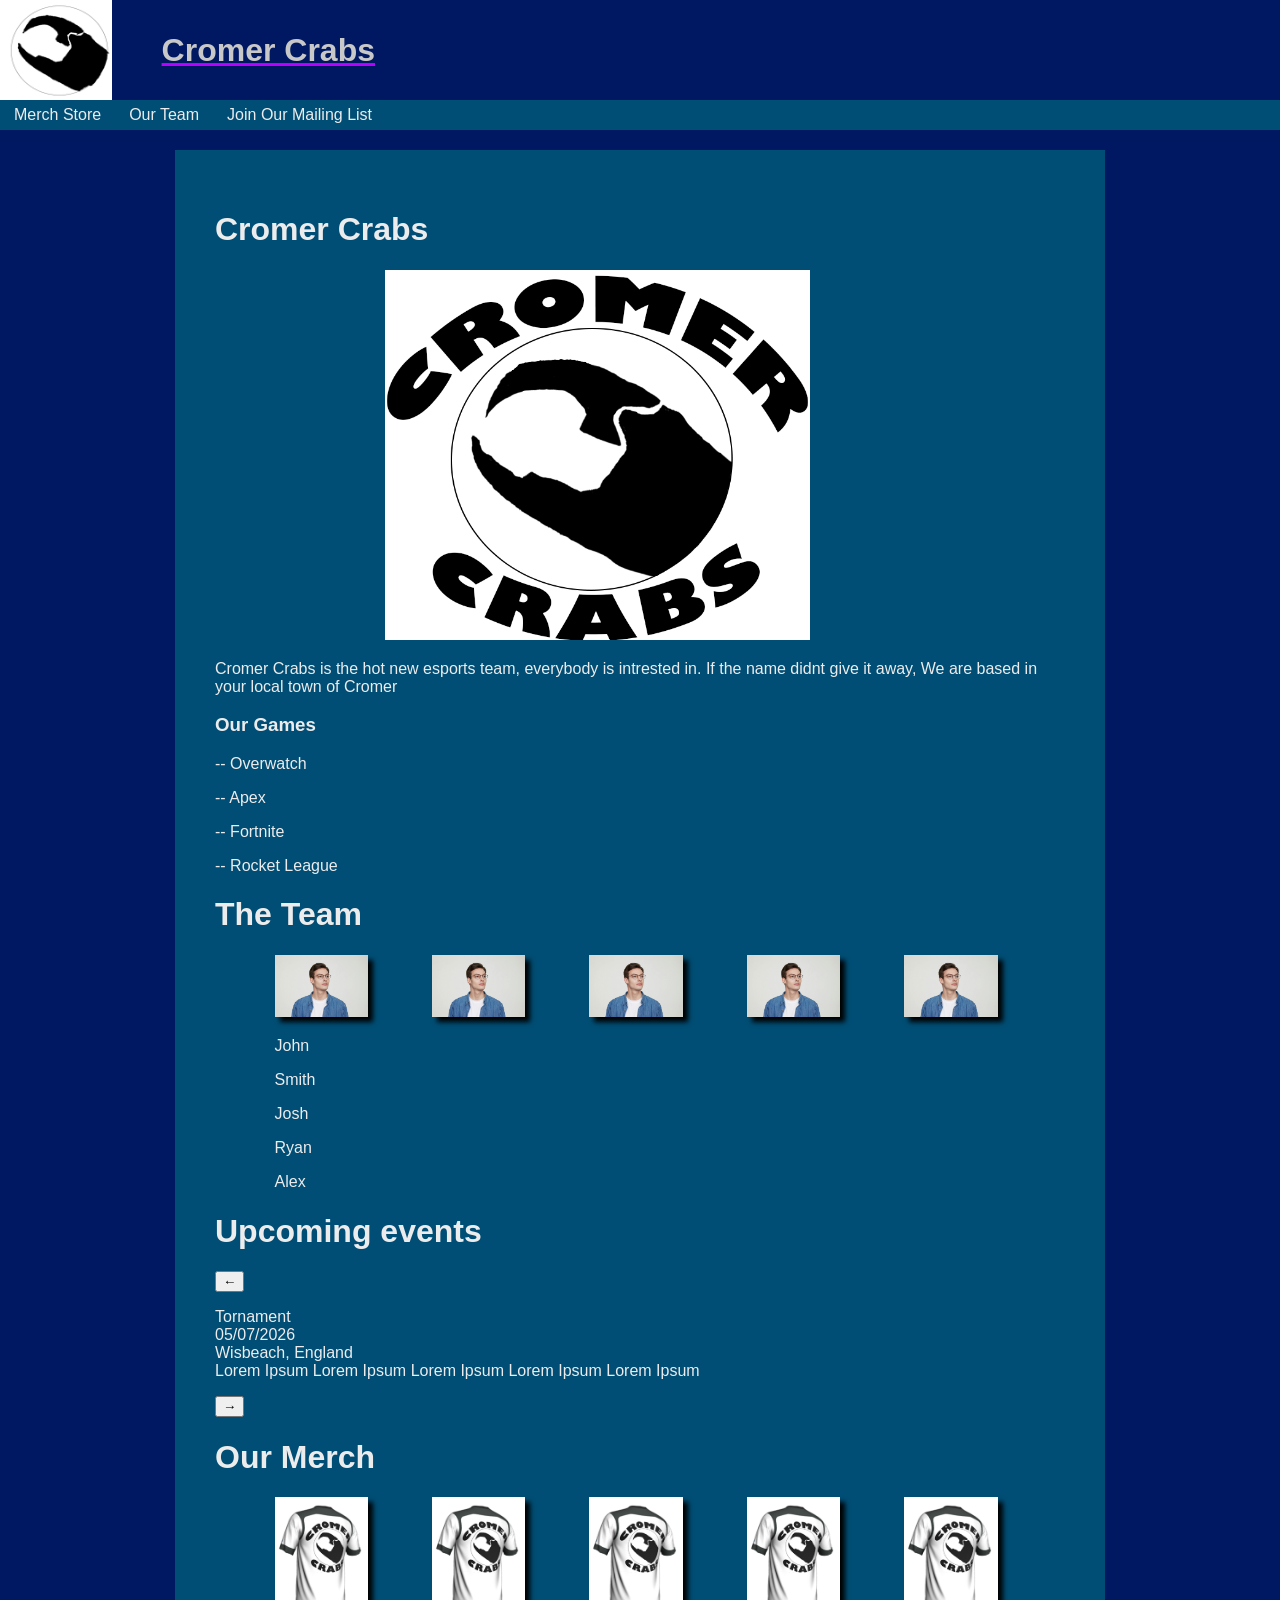
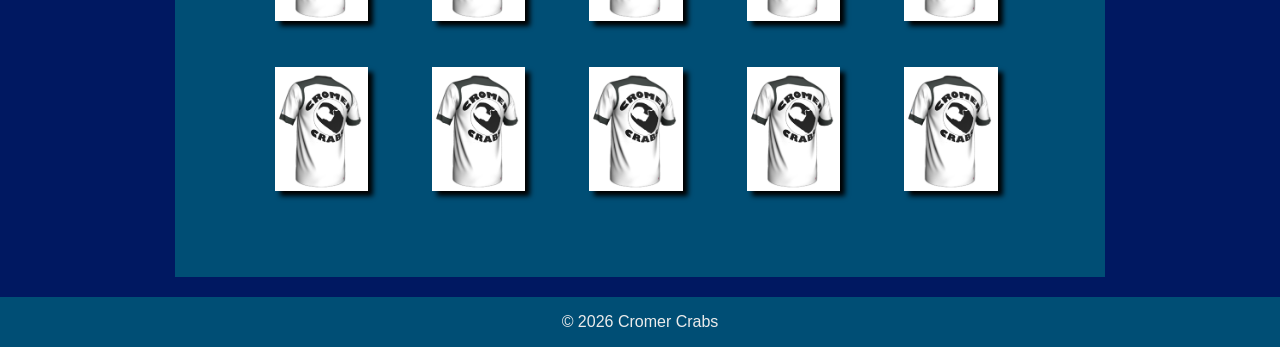
==== Cromer Crabs website/HomePage.html @ 7eeb71aa "getting somewhere?" ====
<!DOCTYPE html>
<html lang="en">
    <head>
        <meta charset="UTF-8">
        <meta name="viewport" content="width=device-width, initial-scale=1.0">
        <link rel="stylesheet" href="HomePage.css">
        <title>Cromer Crabs/ Home page</title>
    </head>
    <body>
        <header>
            <div id="top-header">
                <a href="HomePage.html" id="top-header-logo-link">
                    <img id="top-header-logo" src="assets/img/real logo design 1 .png">
                </a>
                <h1>Cromer Crabs</h1>
            </div>
            <nav>
                <a href="MerchStore.html">Merch Store</a>
                <a href="TeamProfiles.html">Our Team</a>
                <a href="MailingList.html">Join Our Mailing List</a>
            </nav>
        </header>
        <main>
            <h1>Cromer Crabs</h1>
            <img class="Crabs-intro-img" src="assets/img/logo .png">
            <br>
            <p class="into-text">Cromer Crabs is the hot new esports team, everybody is intrested in. If the name didnt give it away, We are based in your local town of Cromer</p>
            <h3>Our Games</h3>
            <p>-- Overwatch</p>
            <p>-- Apex</p>
            <p>-- Fortnite</p>
            <p>-- Rocket League</p>

            <h1>The Team</h1>
            <img class="main-img-half-width" src="assets/img/Team profile.jpg">
            <img class="main-img-half-width" src="assets/img/Team profile.jpg">
            <img class="main-img-half-width" src="assets/img/Team profile.jpg">
            <img class="main-img-half-width" src="assets/img/Team profile.jpg">
            <img class="main-img-half-width" src="assets/img/Team profile.jpg">
            <p class="Team-Member">John</p>
            <p class="Team-Member">Smith</p>
            <p class="Team-Member">Josh</p>
            <p class="Team-Member">Ryan</p>
            <p class="Team-Member">Alex</p>

            <h1>Upcoming events</h1>
            <div id="Events">
            <button onclick="EventChangeLeft()">&larr;</button>
            <p id="Event">Tornament<br>05/07/2026<br>Wisbeach, England<br>Lorem Ipsum Lorem Ipsum Lorem Ipsum Lorem Ipsum Lorem Ipsum</p>
            <button onclick="EventChangeRight()">&#8594;</button>
        </div>
        <script>
            function EventChangeLeft()
            {
                document.getElementById("Event").innerHTML = "Tornament<br>05/07/2026<br>Wisbeach, England<br>Lorem Ipsum Lorem Ipsum Lorem Ipsum Lorem Ipsum Lorem Ipsum";
            }
            function EventChangeRight()
            {
                document.getElementById("Event").innerHTML = "Meet & Greet<br>26/11/2026<br>New York, USA<br>Lorem Ipsum Lorem Ipsum Lorem Ipsum Lorem Ipsum Lorem Ipsum"
            }
        </script>

            <h1>Our Merch</h1>
            <img class="Merch-Preview" src="assets/img/Cromer Crabs Merch.png">
            <img class="Merch-Preview" src="assets/img/Cromer Crabs Merch.png">
            <img class="Merch-Preview" src="assets/img/Cromer Crabs Merch.png">
            <img class="Merch-Preview" src="assets/img/Cromer Crabs Merch.png">
            <img class="Merch-Preview" src="assets/img/Cromer Crabs Merch.png">
            <img class="Merch-Preview" src="assets/img/Cromer Crabs Merch.png">
            <img class="Merch-Preview" src="assets/img/Cromer Crabs Merch.png">
            <img class="Merch-Preview" src="assets/img/Cromer Crabs Merch.png">
            <img class="Merch-Preview" src="assets/img/Cromer Crabs Merch.png">
            <img class="Merch-Preview" src="assets/img/Cromer Crabs Merch.png">
        </main>
        <footer>
           <p>&copy; 2026 Cromer Crabs</p> 
        </footer>
    </body>
</html>
---- Cromer Crabs website/HomePage.css ----
/* REMEMBER: # for id selectors, . for class selectors*/

:root
{
    --main-background: rgb(0, 24, 97);
    --lighter-background: rgb(0, 78, 117);
    --main-text: rgb(236, 236, 236);
    --title-text: rgb(200,200,200);
    --emphasis: rgb(183, 0, 255);
}
* 
{
    font-family: Arial, Helvetica, sans-serif;
}
body
{
    margin: 0px;
    background-color: var(--main-background);
    min-height: 100vh;
    display: flex;
    flex-direction: column;
}
#top-header
{
    background-color: var(--main-background);
    text-decoration: underline;
    color: var(--title-text) !important;
    text-decoration-color: var(--emphasis);
    display: flex;
}
#top-header-logo
{
    height: 100px;
}
#top-header-logo-link
{
    height: 100px;
}
#top-header h1
{
    margin-left: 50px;
    margin-bottom: auto;
    margin-top: auto;
}
nav
{
    display: flex;
    background-color: var(--lighter-background);
}
nav a
{
    text-decoration: none;
    color: var(--main-text);
    padding: 6px 14px 6px 14px;
}
nav a:hover
{
    background-color: var(--emphasis);
    color: white;
}
main
{
    color: var(--main-text);
    width: 850px;
    margin-top: 20px;
    margin-left: auto;
    margin-right: auto;
    background-color: var(--lighter-background);
    padding: 40px;
    margin-bottom: 20px;
}
.main-img-half-width
{
    width: 11%;
    margin-left: 7%;
    box-shadow: 5px 5px 5px black;
}
.Team-Member
{
    width: 11%;
    margin-right: 5px;
    margin-left: 7%;
}
.Crabs-intro-img
{
    width: 50%;
    margin-left: 20%;
}
.Merch-Preview
{
    width: 11%;
    margin-left: 7%;
    margin-bottom: 5%;
    box-shadow: 5px 5px 5px black;
}
footer
{
    display: flex;
    background-color: var(--lighter-background);
    color: var(--main-text);
    height: 50px;
    width: 100vw;
    margin-top: auto;
}
footer p
{
    margin-left: auto;
    margin-right: auto;
}
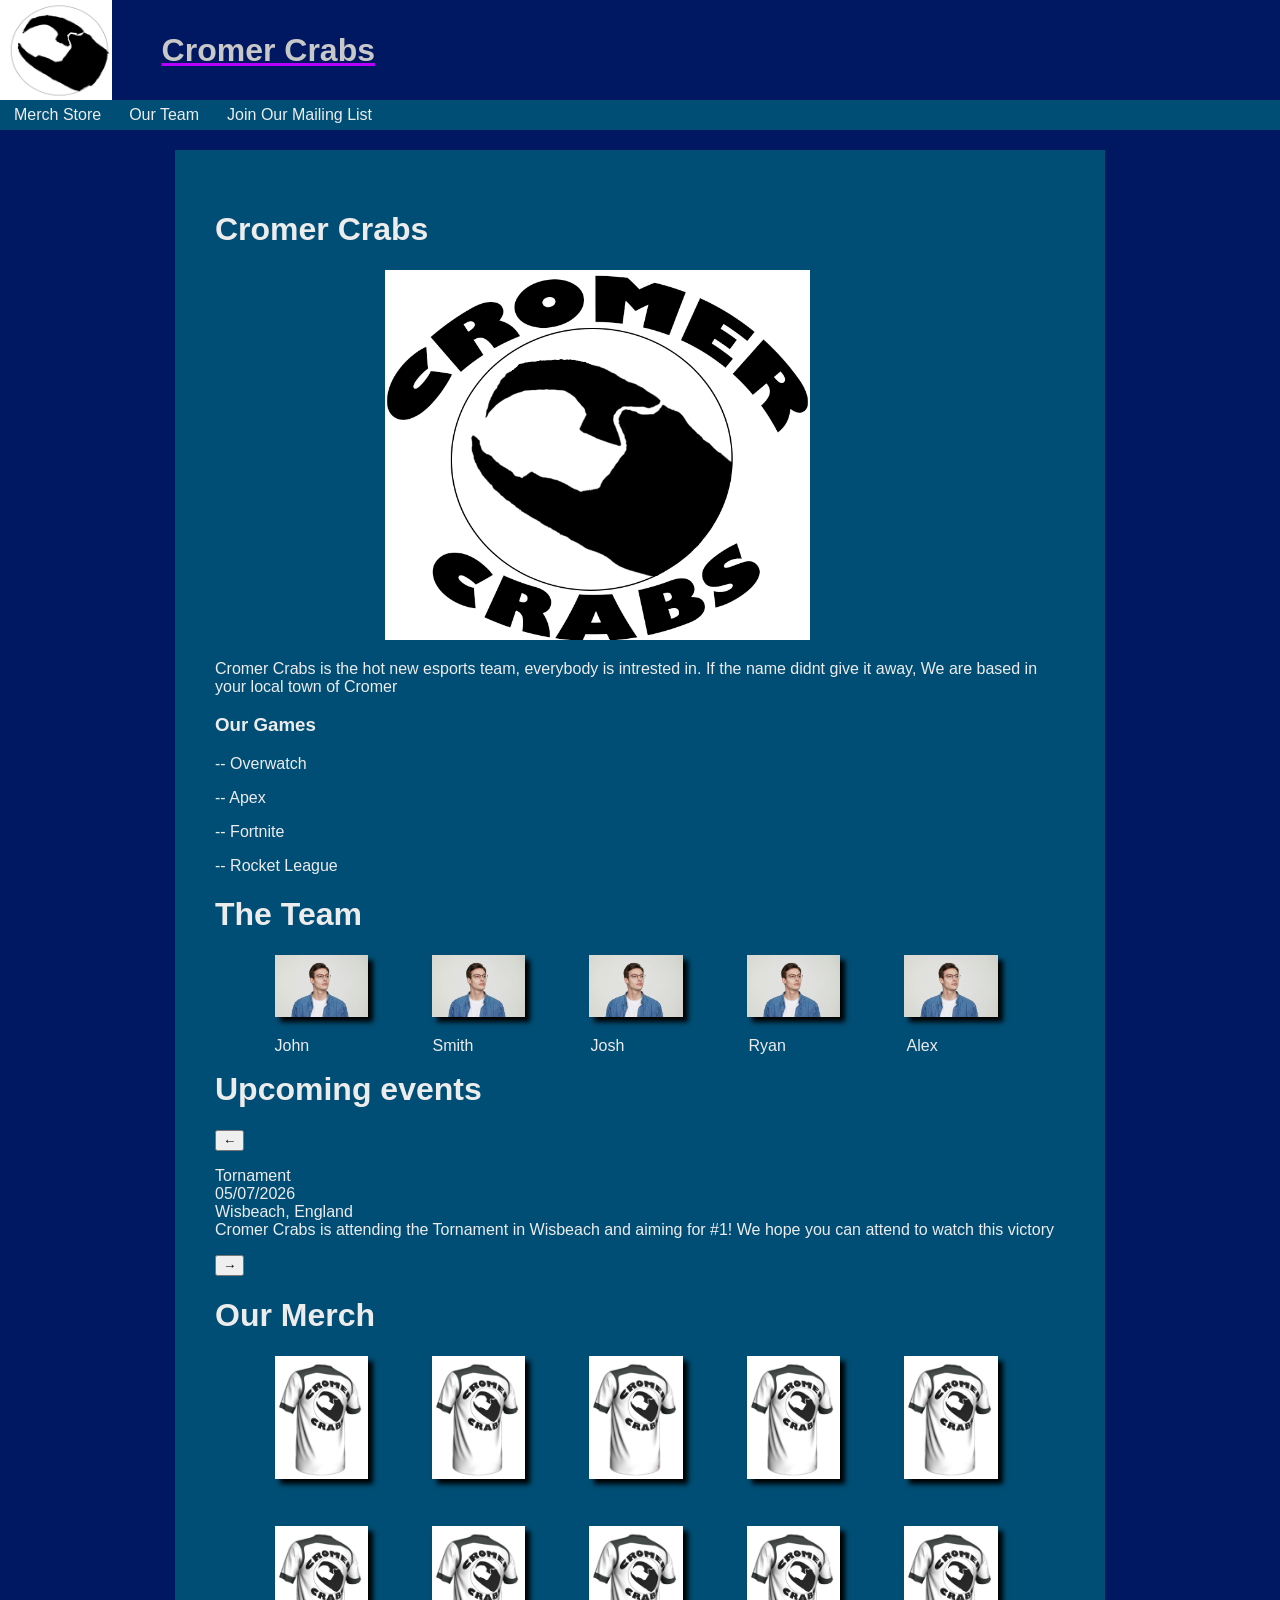
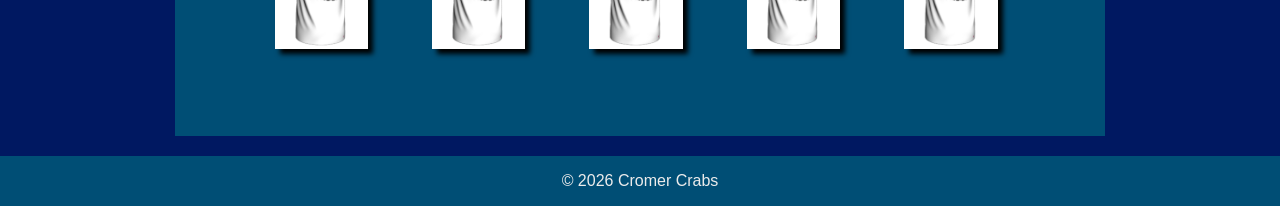
==== commit 0b8f16d8: "Finished Home Page" ====
--- a/Cromer Crabs website/HomePage.html
+++ b/Cromer Crabs website/HomePage.html
@@ -46,31 +46,31 @@
             <h1>Upcoming events</h1>
             <div id="Events">
             <button onclick="EventChangeLeft()">&larr;</button>
-            <p id="Event">Tornament<br>05/07/2026<br>Wisbeach, England<br>Lorem Ipsum Lorem Ipsum Lorem Ipsum Lorem Ipsum Lorem Ipsum</p>
+            <p id="Event">Tornament<br>05/07/2026<br>Wisbeach, England<br>Cromer Crabs is attending the Tornament in Wisbeach and aiming for #1! We hope you can attend to watch this victory</p>
             <button onclick="EventChangeRight()">&#8594;</button>
         </div>
         <script>
             function EventChangeLeft()
             {
-                document.getElementById("Event").innerHTML = "Tornament<br>05/07/2026<br>Wisbeach, England<br>Lorem Ipsum Lorem Ipsum Lorem Ipsum Lorem Ipsum Lorem Ipsum";
+                document.getElementById("Event").innerHTML = "Tornament<br>05/07/2026<br>Wisbeach, England<br>Cromer Crabs is attending the Tornament in Wisbeach and aiming for #1! We hope you can attend to watch this victory";
             }
             function EventChangeRight()
             {
-                document.getElementById("Event").innerHTML = "Meet & Greet<br>26/11/2026<br>New York, USA<br>Lorem Ipsum Lorem Ipsum Lorem Ipsum Lorem Ipsum Lorem Ipsum"
+                document.getElementById("Event").innerHTML = "Meet & Greet<br>26/11/2026<br>New York, USA<br>Cromer Crabs ahs fans all over, so we plan on greeting them over in New York City to show we see you all!"
             }
         </script>
 
             <h1>Our Merch</h1>
-            <img class="Merch-Preview" src="assets/img/Cromer Crabs Merch.png">
-            <img class="Merch-Preview" src="assets/img/Cromer Crabs Merch.png">
-            <img class="Merch-Preview" src="assets/img/Cromer Crabs Merch.png">
-            <img class="Merch-Preview" src="assets/img/Cromer Crabs Merch.png">
-            <img class="Merch-Preview" src="assets/img/Cromer Crabs Merch.png">
-            <img class="Merch-Preview" src="assets/img/Cromer Crabs Merch.png">
-            <img class="Merch-Preview" src="assets/img/Cromer Crabs Merch.png">
-            <img class="Merch-Preview" src="assets/img/Cromer Crabs Merch.png">
-            <img class="Merch-Preview" src="assets/img/Cromer Crabs Merch.png">
-            <img class="Merch-Preview" src="assets/img/Cromer Crabs Merch.png">
+            <a href="MerchStore.html"><img class="Merch-Preview" src="assets/img/Cromer Crabs Merch.png"></a>
+            <a href="MerchStore.html"><img class="Merch-Preview" src="assets/img/Cromer Crabs Merch.png"></a>
+            <a href="MerchStore.html"><img class="Merch-Preview" src="assets/img/Cromer Crabs Merch.png"></a>
+            <a href="MerchStore.html"><img class="Merch-Preview" src="assets/img/Cromer Crabs Merch.png"></a>
+            <a href="MerchStore.html"><img class="Merch-Preview" src="assets/img/Cromer Crabs Merch.png"></a>
+            <a href="MerchStore.html"><img class="Merch-Preview" src="assets/img/Cromer Crabs Merch.png"></a>
+            <a href="MerchStore.html"><img class="Merch-Preview" src="assets/img/Cromer Crabs Merch.png"></a>
+            <a href="MerchStore.html"><img class="Merch-Preview" src="assets/img/Cromer Crabs Merch.png"></a>
+            <a href="MerchStore.html"><img class="Merch-Preview" src="assets/img/Cromer Crabs Merch.png"></a>
+            <a href="MerchStore.html"><img class="Merch-Preview" src="assets/img/Cromer Crabs Merch.png"></a>
         </main>
         <footer>
            <p>&copy; 2026 Cromer Crabs</p> 
--- a/Cromer Crabs website/HomePage.css
+++ b/Cromer Crabs website/HomePage.css
@@ -80,6 +80,7 @@
     width: 11%;
     margin-right: 5px;
     margin-left: 7%;
+    float: left;
 }
 .Crabs-intro-img
 {
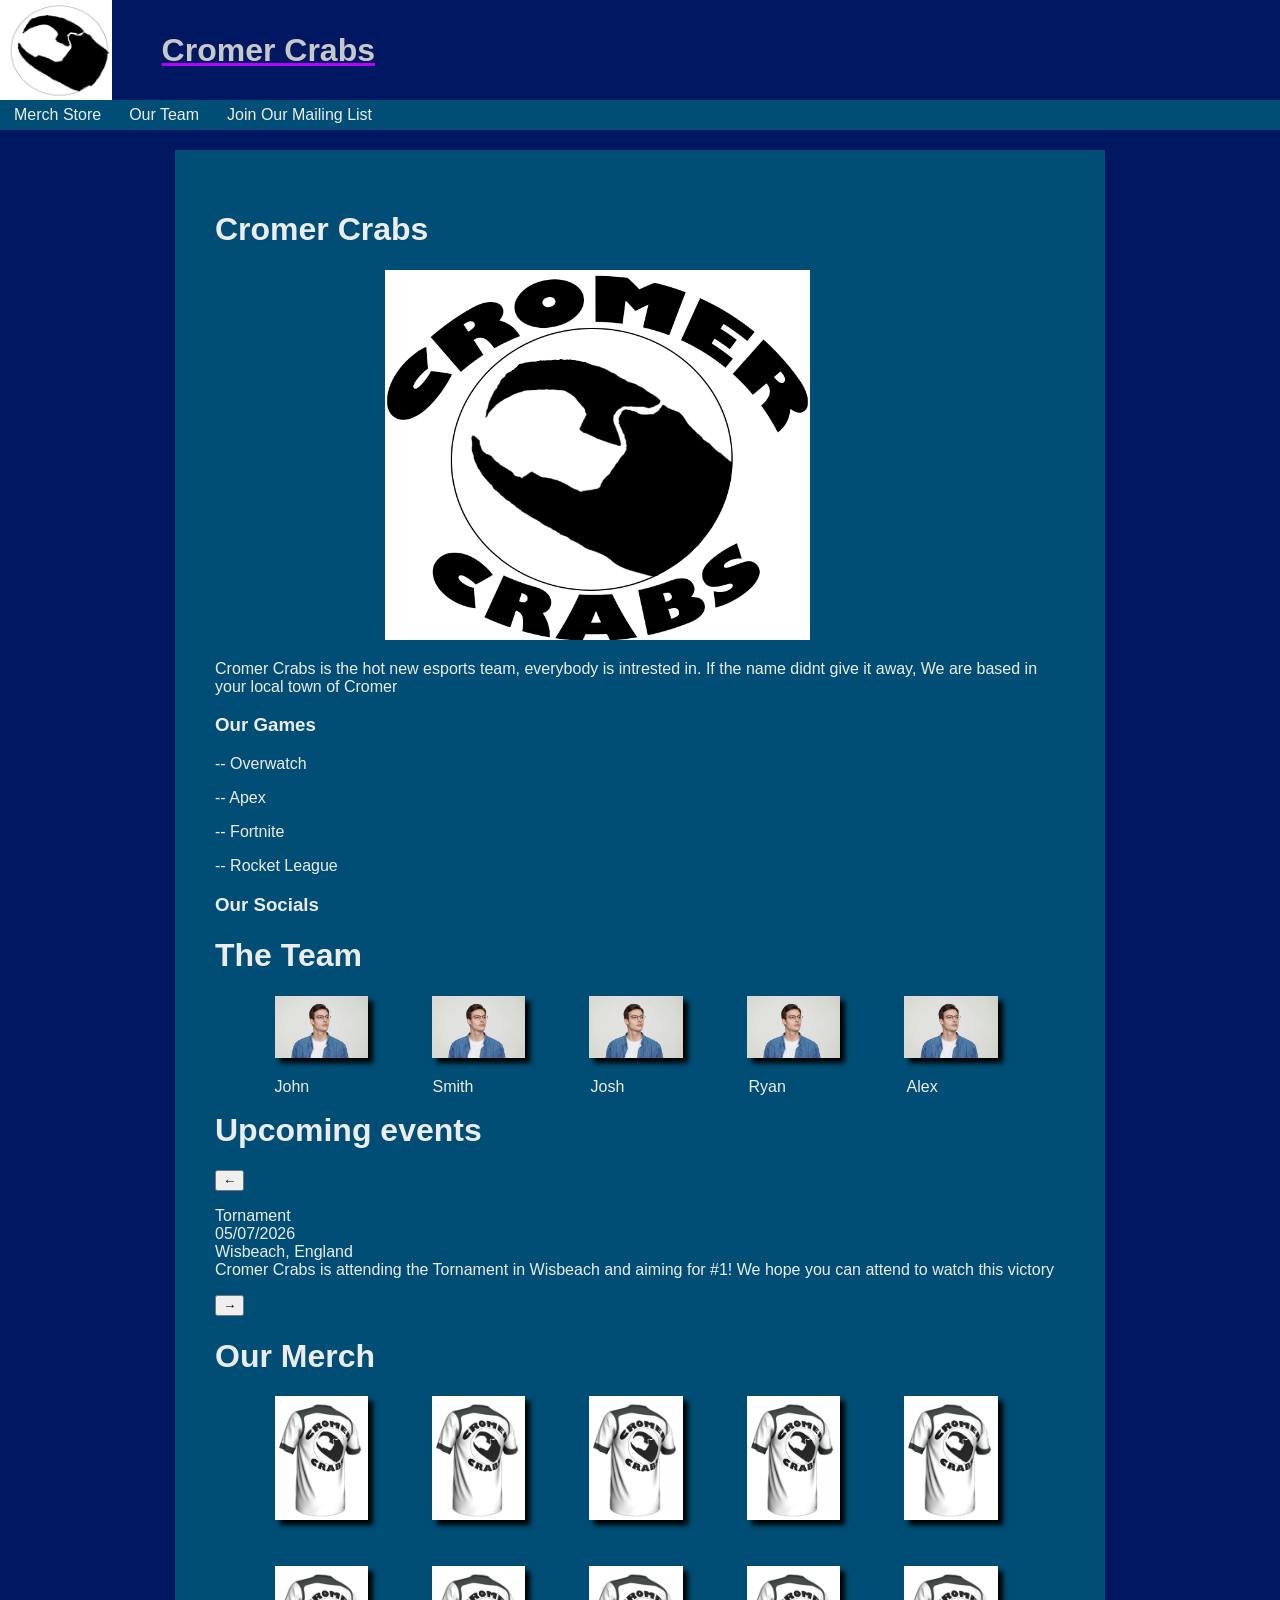
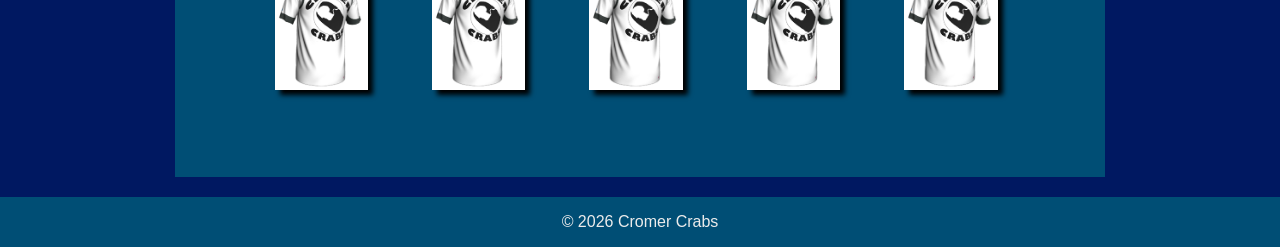
==== commit edaa5440: "I lied, still finishing" ====
--- a/Cromer Crabs website/HomePage.html
+++ b/Cromer Crabs website/HomePage.html
@@ -4,6 +4,7 @@
         <meta charset="UTF-8">
         <meta name="viewport" content="width=device-width, initial-scale=1.0">
         <link rel="stylesheet" href="HomePage.css">
+        <link rel="stylesheet" href="https://cdnjs.cloudflare.com/ajax/libs/font-awesome/4.7.0/css/font-awesome.min.css">
         <title>Cromer Crabs/ Home page</title>
     </head>
     <body>
@@ -30,6 +31,9 @@
             <p>-- Apex</p>
             <p>-- Fortnite</p>
             <p>-- Rocket League</p>
+
+            <h3>Our Socials</h3>
+            
 
             <h1>The Team</h1>
             <img class="main-img-half-width" src="assets/img/Team profile.jpg">
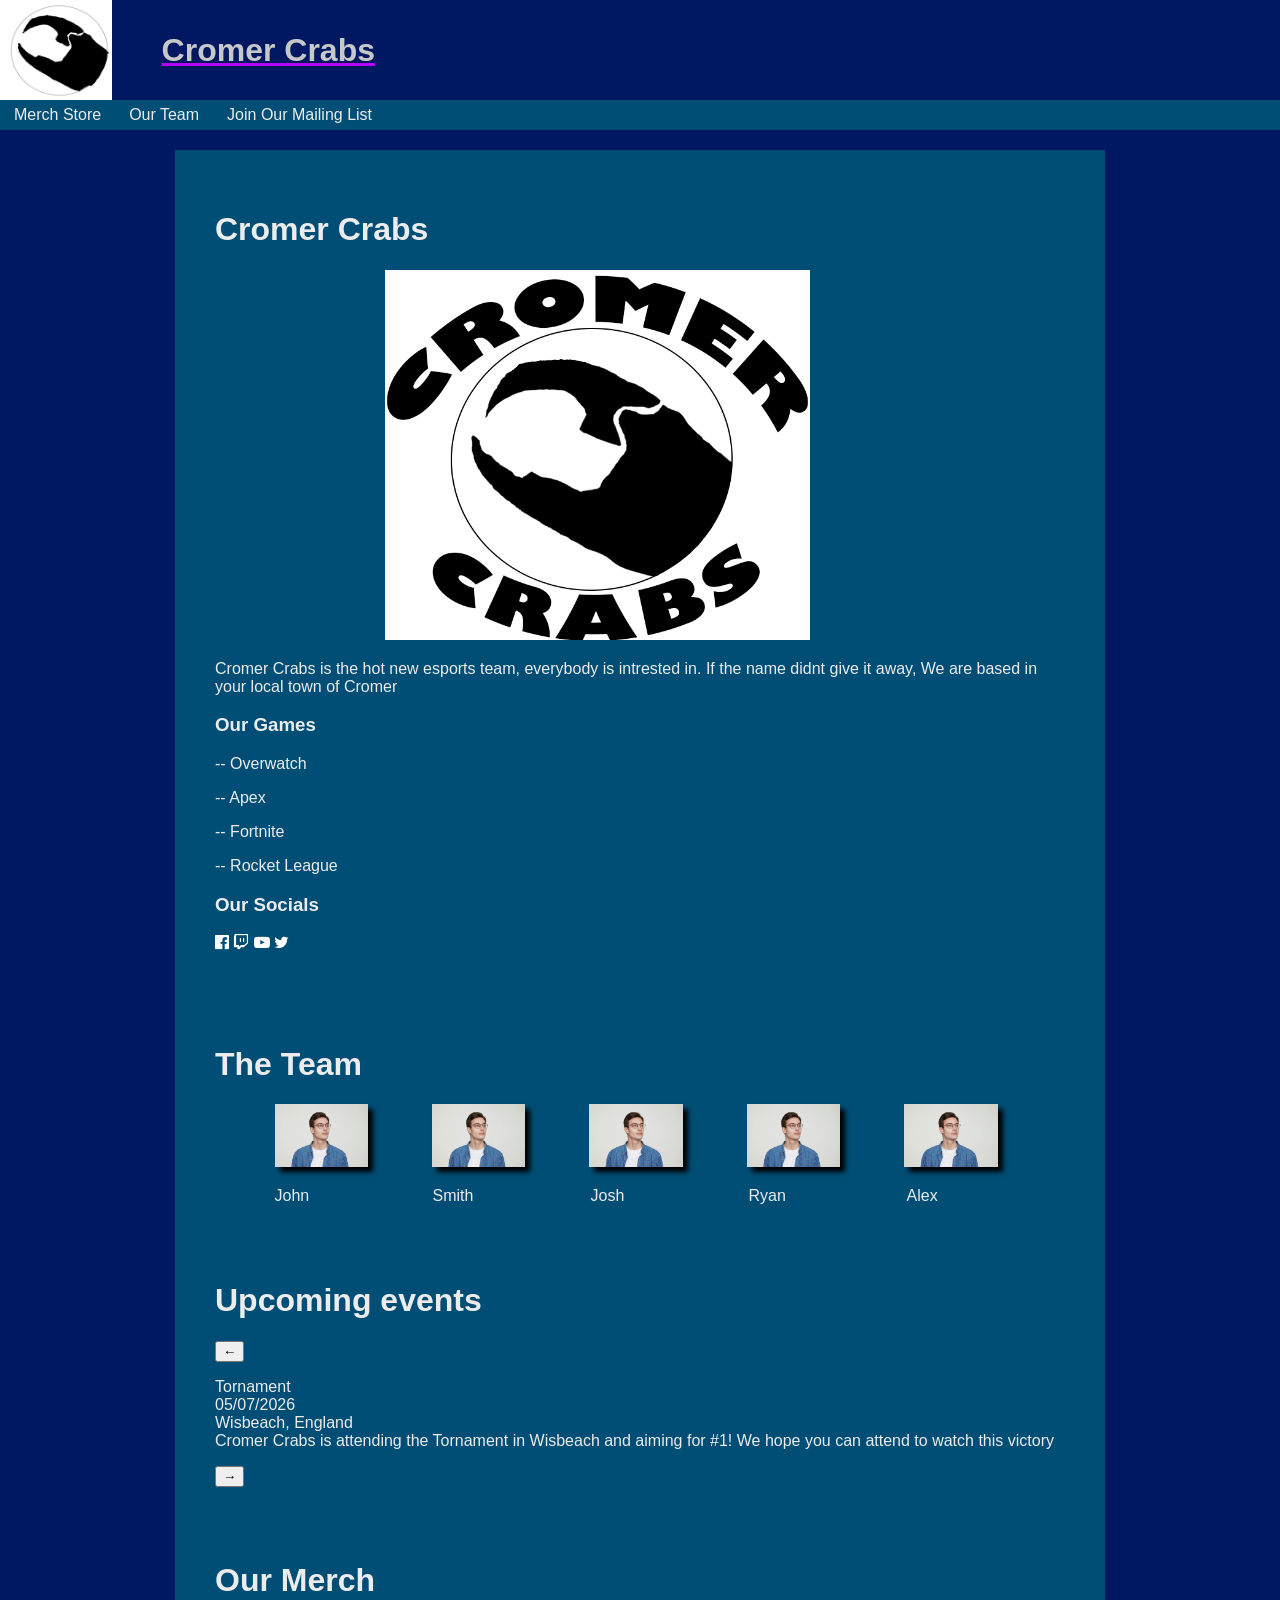
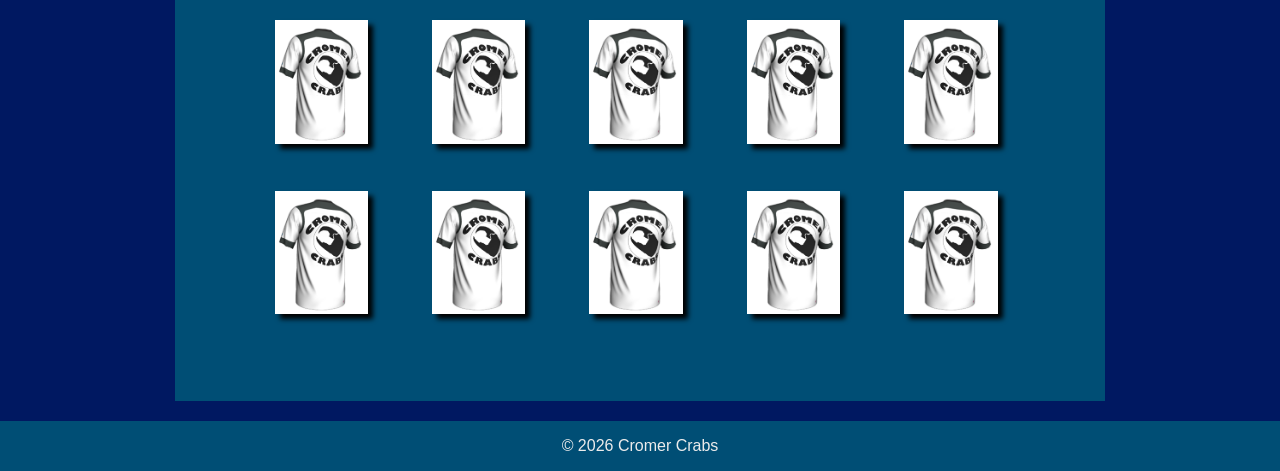
==== commit aacc8924: "s" ====
--- a/Cromer Crabs website/HomePage.html
+++ b/Cromer Crabs website/HomePage.html
@@ -31,9 +31,14 @@
             <p>-- Apex</p>
             <p>-- Fortnite</p>
             <p>-- Rocket League</p>
-
-            <h3>Our Socials</h3>
-            
+            <div id="socials">
+                <h3>Our Socials</h3>
+                <a href=""><i class="fa fa-facebook-official"></i></a>
+                <a href=""><i class="fa fa-twitch"></i></a>
+                <a href=""><i class="fa fa-youtube-play"></i></a>
+                <a href=""><i class="fa fa-twitter"></i></a>
+            </div>
+            <br><br><br><br>
 
             <h1>The Team</h1>
             <img class="main-img-half-width" src="assets/img/Team profile.jpg">
@@ -46,6 +51,7 @@
             <p class="Team-Member">Josh</p>
             <p class="Team-Member">Ryan</p>
             <p class="Team-Member">Alex</p>
+            <br><br><br><br><br><br>
 
             <h1>Upcoming events</h1>
             <div id="Events">
@@ -63,7 +69,7 @@
                 document.getElementById("Event").innerHTML = "Meet & Greet<br>26/11/2026<br>New York, USA<br>Cromer Crabs ahs fans all over, so we plan on greeting them over in New York City to show we see you all!"
             }
         </script>
-
+            <br><br><br>
             <h1>Our Merch</h1>
             <a href="MerchStore.html"><img class="Merch-Preview" src="assets/img/Cromer Crabs Merch.png"></a>
             <a href="MerchStore.html"><img class="Merch-Preview" src="assets/img/Cromer Crabs Merch.png"></a>
--- a/Cromer Crabs website/HomePage.css
+++ b/Cromer Crabs website/HomePage.css
@@ -107,4 +107,12 @@
 {
     margin-left: auto;
     margin-right: auto;
+}
+#socials a
+{
+    color: rgb(255, 255, 255);
+}
+#socials a:hover
+{
+    color: rgb(255, 143, 246);
 }
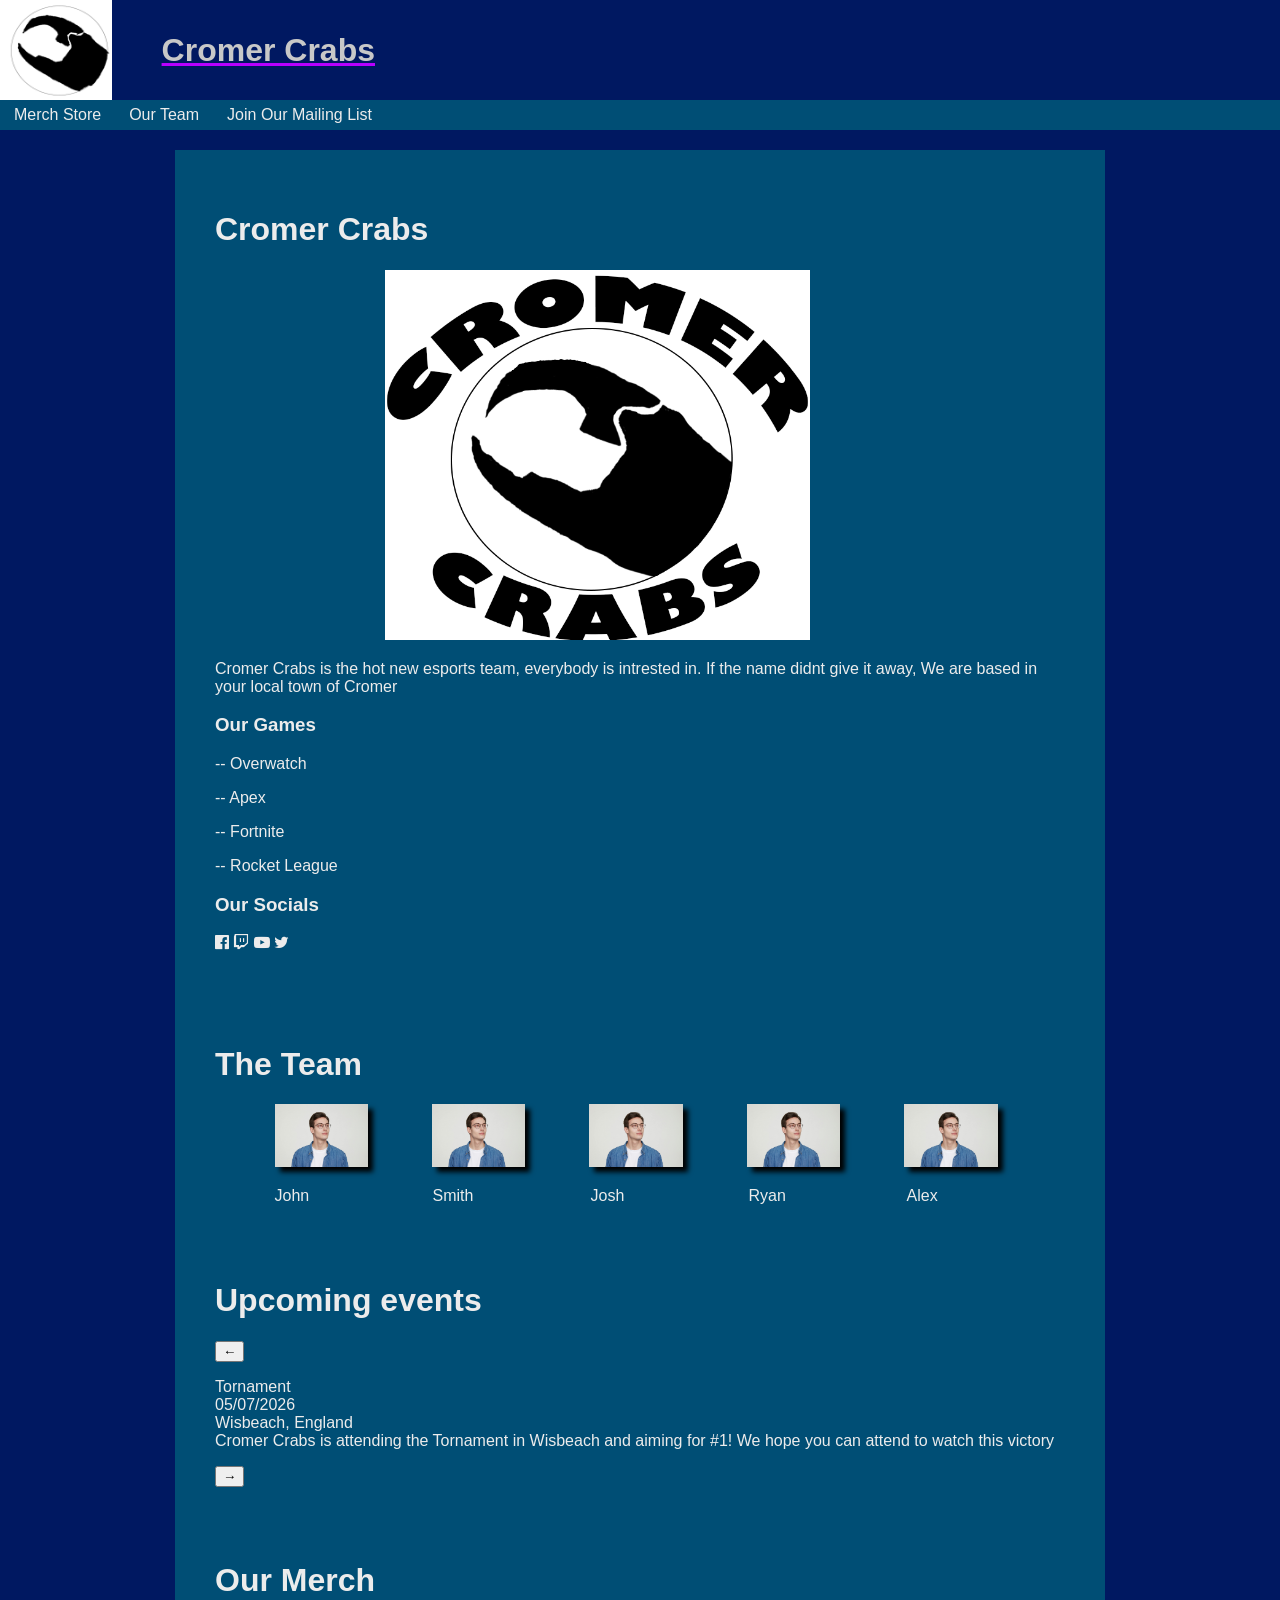
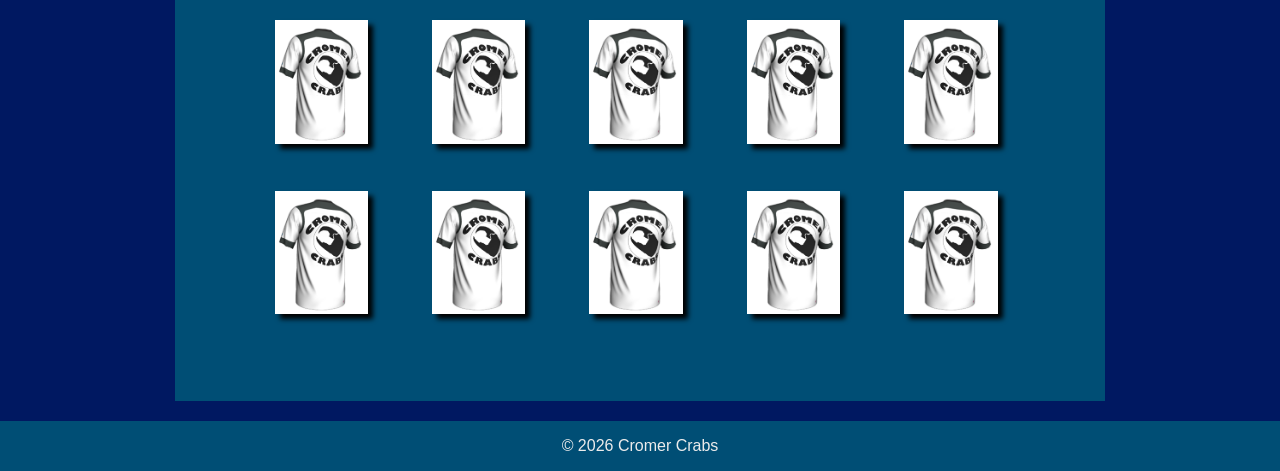
==== commit 4a5af363: "Finished" ====
--- a/Cromer Crabs website/HomePage.html
+++ b/Cromer Crabs website/HomePage.html
@@ -5,7 +5,7 @@
         <meta name="viewport" content="width=device-width, initial-scale=1.0">
         <link rel="stylesheet" href="HomePage.css">
         <link rel="stylesheet" href="https://cdnjs.cloudflare.com/ajax/libs/font-awesome/4.7.0/css/font-awesome.min.css">
-        <title>Cromer Crabs/ Home page</title>
+        <title>Cromer Crabs/Homepage</title>
     </head>
     <body>
         <header>
@@ -86,4 +86,4 @@
            <p>&copy; 2026 Cromer Crabs</p> 
         </footer>
     </body>
-</html>+</html>
--- a/Cromer Crabs website/HomePage.css
+++ b/Cromer Crabs website/HomePage.css
@@ -1,4 +1,3 @@
-/* REMEMBER: # for id selectors, . for class selectors*/
 
 :root
 {
@@ -110,9 +109,9 @@
 }
 #socials a
 {
-    color: rgb(255, 255, 255);
+    color: var(--main-text);
 }
 #socials a:hover
 {
-    color: rgb(255, 143, 246);
-}+    color: var(--emphasis);
+}
